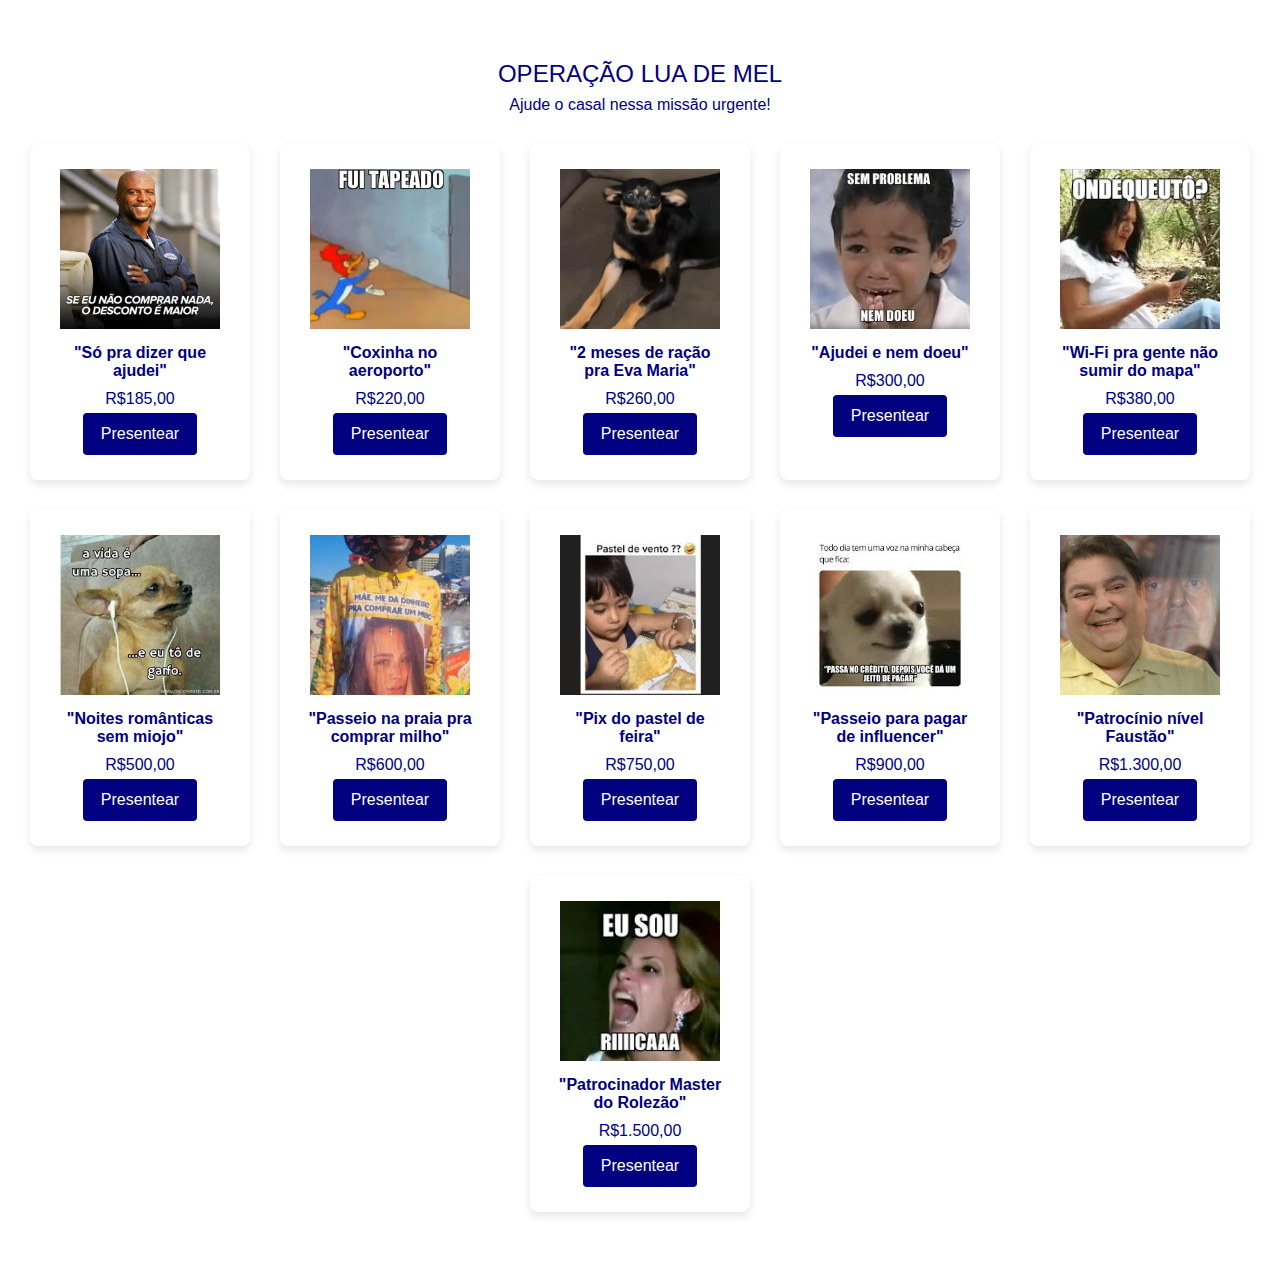
==== luademel.html @ 43dccb0b "Add files via upload" ====
<!DOCTYPE html>
<html lang="en">
<head>
    <meta charset="UTF-8">
    <meta name="viewport" content="width=device-width, initial-scale=1.0">
    <title>Lua de Mel</title>
    <link rel="stylesheet" href="styles.css">
</head>
</head>
<body>
<section id="lista-de-presentes">
  <p class="titulo-lista">OPERAÇÃO LUA DE MEL<p></p>
  <p>Ajude o casal nessa missão urgente!</p>
  <div class="presentes-container">
      <div class="presente-item">
          <img src="Imagens/Lua de Mel/Julios.png" alt="Presente 2">
          <h4>"Só pra dizer que ajudei"</h4>
          <p>R$185,00</p>
          <button onclick="window.open('https://mpago.la/1civAPy')">Presentear</button>
      </div>
      <div class="presente-item">
          <img src="Imagens/Lua de Mel/Fui tapeado.jpg" alt="Presente 2">
          <h4>"Coxinha no aeroporto"</h4>
          <p>R$220,00</p>
          <button onclick="window.open('https://mpago.la/2E6uJER')">Presentear</button>
      </div>
      <div class="presente-item">
          <img src="Imagens/Lua de Mel/Eva Maria.jpeg" alt="Presente 9">
          <h4>"2 meses de ração pra Eva Maria"</h4>
          <p>R$260,00</p>
          <button onclick="window.open('https://mpago.la/17rEC8S')">Presentear</button>
      </div>
      <div class="presente-item">
          <img src="Imagens/Lua de Mel/Nem doeu.jpg" alt="Presente 3">
          <h4>"Ajudei e nem doeu"</h4>
          <p>R$300,00</p>
          <button onclick="window.open('https://mpago.la/1iJ5tcm')">Presentear</button>
      </div>
      <div class="presente-item">
          <img src="Imagens/Lua de Mel/Onde é que eu tô.jpg" alt="Presente 4">
          <h4>"Wi-Fi pra gente não sumir do mapa"</h4>
          <p>R$380,00</p>
          <button onclick="window.open('https://mpago.la/1PqyPAh')">Presentear</button>
      </div>
      <div class="presente-item">
          <img src="Imagens/Lua de Mel/E eu to só de garfo.webp" alt="Presente 5">
          <h4>"Noites românticas sem miojo"</h4>
          <p>R$500,00</p>
          <button onclick="window.open('https://mpago.la/2EDHoVz')">Presentear</button>
      </div>
      <div class="presente-item">
          <img src="Imagens/Lua de Mel/Larissa Manoela.jpg" alt="Presente 6">
          <h4>"Passeio na praia pra comprar milho"</h4>
          <p>R$600,00</p>
          <button onclick="window.open('https://mpago.la/1a8fDy3')">Presentear</button>
      </div>
      <div class="presente-item">
          <img src="Imagens/Lua de Mel/pastel de vento.jpg" alt="Presente 7">
          <h4>"Pix do pastel de feira"</h4>
          <p>R$750,00</p>
          <button onclick="window.open('https://mpago.la/2c8Fmf2')">Presentear</button>
      </div>
      <div class="presente-item">
          <img src="Imagens/Lua de Mel/passa no crédito.jpg" alt="Presente 8">
          <h4>"Passeio para pagar de influencer"</h4>
          <p>R$900,00</p>
          <button onclick="window.open('https://mpago.la/2shgL8R')">Presentear</button>
      </div>
      <div class="presente-item">
          <img src="Imagens/Lua de Mel/faustão.jpg" alt="Presente 10">
          <h4>"Patrocínio nível Faustão"</h4>
          <p>R$1.300,00</p>
          <button onclick="window.open('https://mpago.la/17i5MA6')">Presentear</button>
      </div>
      <div class="presente-item">
          <img src="Imagens/Lua de Mel/eu sou rica.jpg" alt="Presente 11">
          <h4>"Patrocinador Master do Rolezão"</h4>
          <p>R$1.500,00</p>
          <button onclick="window.open('https://mpago.la/1jWjm1W')">Presentear</button>
      </div>
  </div>
</section>
</body>
</html>
---- styles.css ----
* {
  margin: 0;
  padding: 0;
  box-sizing: border-box;
}

@font-face {
  font-family: 'Lieselotte';
  src: url('Fontes/Lieselotte-Personal.ttf.ttf') format('truetype'),
       url('Fontes/Lieselotte-Personal.otf.otf') format('opentype');
}

@import url('https://fonts.googleapis.com/css2?family=Montserrat:wght@400;600;700&display=swap');

#preloader {
  position: fixed;
  top: 0;
  left: 0;
  width: 100%;
  height: 100%;
  background-color: #f9f9f9;
  display: flex;
  justify-content: center;
  align-items: center;
  z-index: 9999;
  opacity: 1;
  transition: opacity 0.5s ease-out;
}

#preloader .spinner {
  animation: spin 2s linear infinite;
}

#preloader img {
  max-width: 150px;
  border-radius: 50%;
}

.no-scroll {
  overflow: hidden;
  height: 100%;
}

/*ANIMAÇÃO DE ROTAÇÃO*/
@keyframes spin {
  0% {
      transform: rotate(0deg);
  }
  100% {
      transform: rotate(360deg);
  }
}

#preloader.hidden {
  opacity: 0;
  pointer-events: none;
}

body {
  font-family: 'Lieselotte';
  line-height: normal;
  margin: 0;
  padding: 0;
  background-color: #f0f0f0;
  color: #333;
  scroll-behavior: smooth;
  overflow-x: hidden;
}

body, html {
  width: 100%;
}

img {
  max-width: 100%;
  height: auto;
}

header {
  display: flex;
  justify-content: space-between;
  align-items: center;
  background-color: white;
  padding: 0 40px;
  position: fixed;
  top: 0;
  left: 0;
  width: 100%;
  z-index: 1000;
}

.logo-container {
  padding: 0;
  margin: 0;
}

.logo {
  width: 90px;
  height: 90px;
  object-fit: contain;
  padding: 0;
  margin: 0;
}

header nav ul {
  align-items: center;
  list-style: none;
  flex-shrink: 0;
  padding: 96 42;
  border-radius: 16px;
  display: flex;
  justify-content: right;
  gap: 2rem;
}

header nav ul li {
  font-family: 'Montserrat', sans-serif;
  display: flex;
  gap: 1.5rem;
  margin: 0 auto;
  text-align: center;
}

/*MENU MOBILE*/
.btn-abrir-menu {
  display: none;
  background: none;
  border: none;
  font-size: 2rem;
  cursor: pointer;
}

.nav-menu {
  display: flex;
  list-style: none;
  gap: 2rem;
}

.nav-menu li a {
  color: #000080;
  text-decoration: none;
  font-size: 16px;
  padding: 0.5rem 1rem;
  transition: all 0.3s;
}

.nav-menu li a:hover {
  background-color: #000080;
  color: white;
}

nav ul li a {
  color: #000080;
  text-decoration: none;
  font-size: 16px;
  padding: 0.5rem 1rem;
  border: 2px;
  border-radius: 8px;
  transition: all 0.3s;
  display: inline-block;
  text-align: center;
}

header nav ul li a:hover {
  color: white;
  background-color: #000080;
}

#banner {
  position: relative;
  width: 100%;
  height: 115vh;
  display: flex;
  align-items: center;
  overflow: hidden;
}

.slideshow-container {
  position: absolute;
  width: 100%;
  height: 100%;
}

.slide {
  position: absolute;
  width: 100%;
  height: 100%;
  object-fit: cover;
  opacity: 0;
  transition: opacity 1s ease-in-out;
}

.slide.active {
  opacity: 1;
}

.banner img {
  width: 100%; 
  height: 100%; 
  left: 0;
  right: 0;
  object-fit: cover; 
  position: center;
}

.overlay-banner {
  position: block;
   color: black;
 }

.banner-informacao {
  position: absolute;
  top: 50%;
  left: 50%;
  transform: translate(-50%, -50%);
  width: 100%;
  height: 550px;
  padding: 2rem;
  text-align: center;
  z-index: 55;
  transition: none !important;
  animation: none !important;
}

.banner-informacao h1 {
  color: white;
  font-size: 350px;
  margin-top: 50px;
  margin-bottom: 50px;
  font-weight: normal;
}

.banner-informacao p {
  color: white;
  font-size: 100px;
  margin-top: 50px;
  margin-bottom: 50px;
  font-weight: normal;
}

.linha-horizontal {
  border: none;
  border-top: 1px solid #000080;
  width: 100%;
  margin: 2rem 0;
}

.contagem {
  font-family: 'Montserrat', sans-serif;
  display: flex;
  flex-direction: column;
  align-items: center;
  padding: 2rem;
  background-color: white;
  text-align: center;
}

.titulo-contagem {
  font-size: 1.5rem;
  margin-bottom: 0.5rem; 
  color: #000080;
}

.linha-contagem {
  width: 30%;
  height: 3px;
  background-color: #000080;
  margin: 1rem auto;
}

.numeros {
  display: flex;
  justify-content: center;
  gap: 3rem;
  margin-top: 1rem;
}

.bloco-contagem {
  display: flex;
  flex-direction: column;
  align-items: center; 
  justify-content: center;
  padding: 1rem; 
  border: 2px solid #000080; 
  border-radius: 10px; 
  width: 115px;
  height: 100px;
  background-color: #000080;
  box-shadow: 2px 2px 10px rgba(0, 0, 0, 0.5);
}

.numero {
  font-size: 2rem;
  font-weight: 600;
  color: white;
}

.label {
  font-size: 1rem;
  margin-top: 0.5rem; 
  color: white;
  text-transform: uppercase;
  letter-spacing: 0.1rem;
  font-weight: 400; 
}

.separador {
  width: 100%;
  height: 80px;
  background: linear-gradient(to bottom, 
      rgba(255, 255, 255, 1) 0%,  /* Branco (começo da transição) */
      rgba(227, 242, 253, 1) 40%,  /* Azul mais forte no meio */
      rgba(227, 242, 253, 1) 50%,  /* Mantém azul um pouco mais */
      rgba(255, 255, 255, 1) 100% /* Branco no final para fusão */
  );
}

#sobre {
  text-align: center;
  background-color: white;
  padding: 50px 20px;
  position: relative;
}

.linha-sobre {
  position: absolute;
  left: 5%;
  bottom: 6%;
  width: 2px;
  height: 80%;
  background-color: #e5e5e5;
}

.titulo-sobre {
  font-family: 'Montserrat', sans-serif;
  font-size: 1.5rem;
  color: #000080;
  margin-bottom: 40px;
}

.historia-container {
  display: flex;
  flex-direction: column;
  align-items: center;
  gap: 40px;
}

.historia-bloco {
  display: flex;
  align-items: center;
  justify-content: space-between;
  width: 80%;
  max-width: 1000px;
  gap: 40px;
  position: relative;
}

.historia-bloco.inverso {
  display: flex;
  align-items: center;
  justify-content: space-between;
  width: 80%;
  max-width: 1000px;
  gap: 40px;
}

.imagem-historia {
  width: 50%;
  height: 250px;
  object-fit: cover;
  box-shadow: 3px 3px 10px rgba(0, 0, 0, 0.2);
}

.texto-historia {
  width: 50%;
  text-align: justify;
  font-size: 1rem;
  color: #333;
}

.texto-historia p {
  font-family: 'Montserrat', sans-serif;
  color: #000080;
  margin-bottom: 10px;
  font-weight: 400;
}

.texto-italico {
  font-family: 'Montserrat', sans-serif;
  font-weight: 400; 
  font-style: italic;
  color: #ce6a84;
}

.texto-historia h3 {
  font-size: 5.5rem;
  color: #000080;
  margin-bottom: 10px;
  font-weight: 400;
}

#cerimonia {
  font-family: 'Montserrat', sans-serif;
  text-align: center;
  height: auto;
  padding: 50px 0px;
  background-color: #f5f5f5;
}

.aviso-traje {
  background-color: #000080;
  color: white;
  padding: 20px;
  font-size: 1rem;
  text-align: center;
  width: 160%;
  height: 35vh;
}

.aviso-texto {
  font-size: 1rem;
  margin-top: 55px;
  margin-bottom: 115px;
}

.bloco-restrito {
  background-color: white;
  padding: 80px;
  margin-top: -30px;
  border-radius: 20px;
  box-shadow: 0px 4px 8px rgba(0, 0, 0, 0.2);
  display: flex;
  flex-direction: column;
  align-items: center;
  max-width: 700px;
  margin-left: auto;
  margin-right: auto;
}

.titulo-restrito {
  font-size: 1rem;
  font-weight: bold;
  color: #d8335f;
  margin-bottom: 40px;
  text-transform: uppercase;
}

.conteudo-cerimonia {
  display: flex;
  flex-direction: column;
  align-items: center; 
  max-width: 1200px; 
  margin: 0 auto; 
}

.titulo-cerimonia {
  font-size: 1.5rem; 
  margin-bottom: 3rem;
  color: #000080;
  text-align: center;
}

.bl-cr1.active .bolas-container .bola {
  padding-top: 10px;
}

.bloco-cerimonia {
  display: flex;
  flex-wrap: wrap;
  justify-content: center;
  margin-top: 180px;
  height: auto;
}

.traje-container {
  height: auto; 
  text-align: center;
  background-color: #e5e5e5;
  padding: 30px;
  border-radius: 10px;
  box-shadow: 0 4px 8px rgba(0, 0, 0, 0.1);
}

.traje-titulo {
  font-size: 1.5rem;
  color: #000080;
  margin-bottom: 10px;
}

.traje-descricao {
  font-size: 1rem;
  color: #000080;
  margin-top: 80px;
  margin-bottom: 20px;
  text-align: center;
}


.traje-bloco {
  background-color: white;
  padding: 80px;
  border-radius: 8px;
  box-shadow: 0 2px 6px rgba(0, 0, 0, 0.1);
  margin-bottom: 20px;
}

.bl-cr1 {
  flex: 0 0 auto;
  width: 300px;
  max-width: 350px;
  background-color: white;
  box-shadow: 0px 4px 8px rgba(0, 0, 0, 0.1);
  text-align: center;
  padding: 20px;
  transform: scale(0.85);
  transition: transform 0.5s ease-in-out, opacity 0.5s ease-in-out;
  opacity: 0.6;
}

.imagem-slide {
  width: 100%;
  height: 300px;
  object-fit: cover;
  border-top-left-radius: 12px;
  border-top-right-radius: 12px;
}

.bl-cr1.active {
  transform: scale(1.1); 
  opacity: 1;
}

.titulo-paleta {
  font-size: 1.2rem;
  margin-bottom: 10px;
  color: #000080;
}

.bolas-container {
  display: flex;
  justify-content: center;
  gap: 10px;
}

.bola {
  width: 40px;
  height: 40px;
  border-radius: 50%;
  border: 2px solid #ddd;
  margin-bottom: 12px;
}

.descricao-paleta {
  font-size: 0.9rem;
  color: #555;
}

.traje-bloco h4 {
  font-size: 1.2rem;
  color: #000080;
  margin-bottom: 5px;
}

.traje-bloco ul {
  list-style: none;
  padding: 0;
}

.traje-bloco li {
  font-size: 1rem;
  color: #555;
  margin-bottom: 5px;
}

.traje-dica {
  font-style: italic;
  font-size: 0.9rem;
  color: #777;
}

.slider-container {
  display: flex;
  align-items: center;
  justify-content: center;
  position: relative;
  width: 100%;
  max-width: 1200px;
  margin: auto;
  overflow: hidden;
}


.paletas-container {
  display: flex;
  gap: 20px;
  justify-content: center;
  transition: transform 0.5s ease-in-out;
}

.prev-btn, .next-btn {
  position: absolute;
  top: 50%;
  transform: translateY(-50%);
  background-color: rgba(0, 0, 0, 0.5);
  color: white;
  border: none;
  padding: 10px 15px;
  cursor: pointer;
  font-size: 24px;
  border-radius: 50%;
  z-index: 10;
  transition: 0.3s;
}

.prev-btn:hover, .next-btn:hover {
  background-color: rgba(0, 0, 0, 0.8);
}

.prev-btn { left: 10px; }
.next-btn { right: 10px; }

#lista-de-presentes {
  text-align: center;
  background-color: white;
  padding: 60px 20px;
  color: #000080;
  box-shadow: 2px 2px 10px rgba(0, 0, 0, 0.1);
}

#lista-de-presentes p {
  font-family: 'Montserrat', sans-serif; 
}

#lista-de-presentes h1 {
  font-size: 1.5rem;
  font-weight: 400;
  margin-bottom: 30px;
  max-width: 600px;
  margin-left: auto;
  margin-right: auto;
  line-height: 1.5; 
}

.titulo-lista {
  font-family: 'Montserrat', sans-serif;
  font-size: 1.5rem; 
  margin-bottom: 0.5rem; 
  color: #000080; 
}

.presentes-container {
  display: flex;
  justify-content: center; 
  flex-wrap: wrap; 
  gap: 30px; 
  margin-top: 30px; 
}

.presente-item {
  background-color: #ffffff;
  border-radius: 8px;
  box-shadow: 0 4px 8px rgba(0, 0, 0, 0.1);
  padding: 25px;
  text-align: center;
  width: 100%;
  max-width: 220px;
}

.presente-item img {
  width: 160px; /* Fixed width */
  height: 160px; /* Fixed height */
  object-fit: cover; /* Maintain aspect ratio */
}


.presente-item h3, .presente-item h4 {
  font-family: 'Montserrat', sans-serif;
  text-align: center; /* Center the text */
  margin: 10px 0; /* Consistent margin */
}


.presente-item p {
  text-align: center; /* Center the description text */
  margin: 5px 0; /* Consistent margin */
}


.presente-item button {
  background-color: #000080;
  color: #ffffff;
  padding: 12px 18px;
  border: none;
  border-radius: 4px;
  cursor: pointer;
  transition: background-color 0.3s;
  font-size: 1rem;
}

.presente-item button:hover {
  background-color: blue;
}

#recepcao {
  font-family: 'Montserrat', sans-serif;
  background: linear-grMontserratadient(to bottom, #ffffff, #f5faff, #e0ebf7, #f5faff, white);
  padding: 50px 20px;
  text-align: center;
}

.titulo-recepcao1{
font-size: 1.5rem;
margin-bottom: 3rem;
color: #000080;
text-align: center;
}

.recepcao-container {
  max-width: 1200px; 
  margin: 0 auto;
}

.recepcao-header {
  display: flex;
  align-items: center;
  justify-content: center;
  gap: 0px;
  margin-bottom: 50px;
}

.imagem-recepcao {
  width: 50%;
  height: auto;
  border-radius: 10px;
  object-fit: cover;
}

.detalhes-recepcao {
  background-color: rgba(255, 255, 255, 0.9);
  padding: 30px;
  text-align: center; 
  width: 40%;
  box-shadow: 0px 4px 8px rgba(0, 0, 0, 0.1);
}

.titulo-recepcao {
  font-size: 1.8rem;
  color: #000080;
  font-weight: bold;
  margin-bottom: 10px;
}

.endereco-recepcao {
  font-size: 1.2rem;
  color: #333;
  line-height: 1.5;
  margin-bottom: 10px;
}

.icone-localizacao i {
  width: 30px;
  height: 30px;
  color: black;
}

.linha-tempo {
  display: flex;
  flex-direction: column;
  align-items: center;
  position: relative;
  gap: 100px; 
}

.linha-tempo::before {
  content: "";
  position: absolute;
  width: 3px;
  height: 100%; 
  background-color: #000080;
  left: 50%;
  transform: translateX(-50%);
}

.evento {
  display: flex;
  align-items: center;
  justify-content: center;
  width: 100%;
  max-width: 1000px;
  position: relative;
}

.evento:nth-child(odd) .horario {
  order: -1;

}

.evento:nth-child(odd) .descricao {
  order: 1;
  text-align: right;
}

.evento:nth-child(even) .descricao {
  text-align: left;
}

.horario {
  width: 10%;
  text-align: center;
}

.descricao {
  font-size: 1.6rem;
  color: #000080;
  width: 50%;
  text-align: center;
}

.icone-evento {
  width: 3%;
  position: absolute; left: 50%; transform: translateX(-50%)
}

#rsvp {
  font-family: 'Montserrat', sans-serif;
  max-width: 700px;
  margin: 50px auto;
  padding: 20px;
  background: #fff;
  border-radius: 12px;
  box-shadow: 0 4px 10px rgba(0, 0, 0, 0.1);
  text-align: center;
  font-family: "Arial", sans-serif;
}

#rsvp p {
  font-size: 0.9rem;
  text-align: left;
  margin: 10px;
}

#rsvp h2 {
  color: #000080;
  font-size: 24px;
  margin-bottom: 15px;
  font-weight: normal;
}

#rsvp-form {
  display: flex;
  flex-direction: column;
  gap: 12px;
  color: #000080;
}

#rsvp-form label {
  font-size: 14px;
  font-weight: bold;
  text-align: left;
  color: #000080;
}

#rsvp-form input,
#rsvp-form select,
#rsvp-form textarea {
  width: 100%;
  padding: 10px;
  font-size: 16px;
  border: 1px solid #ddd;
  border-radius: 8px;
  background: #f9f9f9;
  transition: all 0.3s ease-in-out;
}

#rsvp-form input:focus,
#rsvp-form select:focus,
#rsvp-form textarea:focus {
  border-color: #000080;
  outline: none;
  background: #fff;
}

#rsvp-form button {
  background: #000080;
  color: #fff;
  font-size: 16px;
  font-weight: bold;
  padding: 12px;
  border: none;
  border-radius: 8px;
  cursor: pointer;
  transition: background 0.3s ease-in-out;
}

#rsvp-form button:hover {
  background: blue;
}

#mensagem {
  margin-top: 15px;
  font-size: 14px;
  color: #28a745;
  font-weight: bold;
}

footer {
  background-color: white;
  color: #000080;
  text-align: center;
  padding: 1rem 0;
  margin-top: 2rem;
}

@media (min-width: 1201px) {
  .menu-mobile {
    display: none;
  }
}

@media screen and (max-width: 1200px) {
  /* CABEÇALHO*/
  body, html {
    overflow-x: hidden;
    width: 100%;
  }

  header{
    top: -0.1%;
    height: 13%;
  }

  .menu-mobile {
    display: fixed;
    background-color: white;
    height: 100vh;
    position: fixed;
    top: 0;
    right: 0;
    z-index: 99999;
    width: 0%;
    overflow: hidden;
    transition: .5s;
  }

  .menu-mobile.abrir-menu {
    width: 70%;

  }

  .menu-mobile.abrir-menu ~ .overlay-menu {
    display: block;
  }

  .menu-mobile .btn-fechar {
    padding: 20px 8%;
  }

  .menu-mobile .btn-fechar i {
    color: #000080;
    font-size: 30px;
  }

  .btn-abrir-menu {
    display: block;
    color: #000080;
  }
  
  .menu-mobile nav ul {
    flex-direction: column;
    text-align: right;
  }
  
  .menu-mobile nav ul li a{
    font-size: 20px; 
    display: block;
  }
  
  .nav-menu{
    display:none;
  }

  .overlay-menu {
    background-color: rgba(0, 0, 0, 0.507);
    width: 100%;
    height: 100%;
    position: fixed;
    top: 0;
    left: 0;
    z-index: 88888;
    display: none;
  }
   #banner {
    height: 100vh;
  }

  .banner-informacao {
    justify-content: center;
    text-align: center;
    top: 75%;
  }

  .banner-informacao h1 {
    font-size: 5.8rem;
    color: white;
  }
  
  .banner-informacao p {
    font-size: 3.8rem;
    color: white;
  }

  /*CONTADOR*/
  .bloco-contagem {
    width: 70px;
    height: 70px;
    margin-bottom: 0px;
    margin: 0 -15px;
  }
  .label {
    font-size: 0.48rem;
  }

  /*SOBRE*/

  .linha-sobre{
    display: none;
  }
  .historia-container {
    width: 100%;
  }

  .historia-bloco {
    width: 100%;
    flex-direction: column;
    text-align: center;
  }

  .historia-bloco.inverso {
    width: 100%;
    flex-direction:column-reverse;
  }

  .imagem-historia, .texto-historia {
    width: 100%;
  }

  .texto-historia {
    margin-top: -30px;
  }

  .texto-historia h3 {
    font-size: 4rem;
    text-align: center;
  }

  /*CERIMÔNIA*/ 
  .aviso-traje {
     width: 100%;
     margin-bottom: -60px;
  }

  .aviso-texto {
    margin-top: 10px;
    text-align: center;
}

  .bloco-restrito {
    margin-top: -100px;
    padding: 20px;
  }
  .prev-btn { left: 420px; }
  .next-btn { right: 420px; }
  /*RECEPÇÃO*/
  .recepcao-header {
    display: flex;
    flex-direction: column;
    align-items: center;
    text-align: center;
}

.imagem-recepcao {
    width: 100%;
    order: -1;
}

.detalhes-recepcao {
    margin-top: 20px;
    width: 100%;
}
.detalhes-recepcao p {
  font-size: 1rem;
}

.linha-tempo {
  display: flex;
  flex-direction: column;
  align-items: center;
  position: relative;
  gap: 100px; 
}

.horario {
  width: 40%;
  text-align: center;
  padding: 0 0 0 20px;
}

.descricao {
  font-size: 1rem;
  color: #000080;
  width: 100%;
  text-align: center;
}

.icone-evento {
  width: 6%;
  position: absolute; left: 50%; transform: translateX(-50%)
}

}
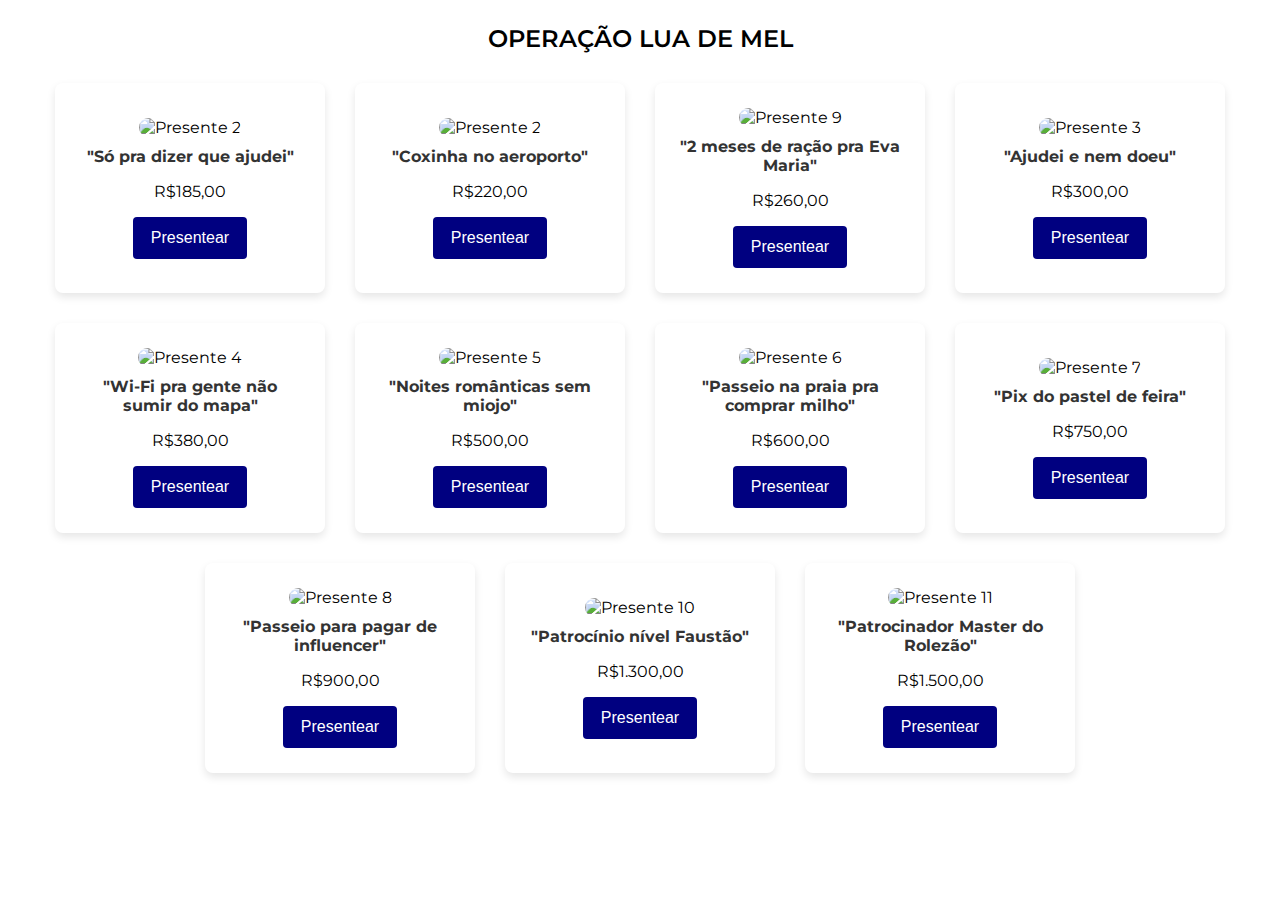
==== commit c9ecdf58: "Add files via upload" ====
--- a/luademel.html
+++ b/luademel.html
@@ -4,76 +4,129 @@
     <meta charset="UTF-8">
     <meta name="viewport" content="width=device-width, initial-scale=1.0">
     <title>Lua de Mel</title>
-    <link rel="stylesheet" href="styles.css">
-</head>
+    <style>
+        @import url('https://fonts.googleapis.com/css2?family=Montserrat:wght@400;500;600&display=swap');
+        
+        .presentes-container {
+            display: flex;
+            justify-content: center; 
+            flex-wrap: wrap; 
+            gap: 30px; 
+            margin-top: 30px; 
+        }
+        .presente-item {
+            font-family: 'Montserrat', sans-serif;
+            background-color: #ffffff;
+            border-radius: 8px;
+            box-shadow: 0 4px 8px rgba(0, 0, 0, 0.1);
+            padding: 25px;
+            text-align: center;
+            align-items: center;
+            align-content: center;
+            width: 100%;
+            max-width: 220px;
+        }
+
+        .presente-item img {
+            width: 160px;
+            height: 160px;
+            object-fit: cover;
+            border-radius: 10px;
+        }
+        .presente-item h3, .presente-item h4 {
+            font-family: 'Montserrat', sans-serif;
+            text-align: center;
+            margin: 10px 0;
+            color: #333;
+        }
+        .presente-item button {
+            background-color: #000080;
+            color: #ffffff;
+            padding: 12px 18px;
+            border: none;
+            border-radius: 4px;
+            cursor: pointer;
+            transition: background-color 0.3s;
+            font-size: 1rem;
+        }
+        .presente-item button:hover {
+            background-color: #0000a0;
+        }
+        .titulo-lista {
+            font-family: 'Montserrat', sans-serif;
+            text-align: center;
+            font-size: 1.5rem;
+            font-weight: 600;
+            margin-bottom: 10px;
+        }
+    </style>
 </head>
 <body>
 <section id="lista-de-presentes">
   <p class="titulo-lista">OPERAÇÃO LUA DE MEL<p></p>
-  <p>Ajude o casal nessa missão urgente!</p>
   <div class="presentes-container">
       <div class="presente-item">
-          <img src="Imagens/Lua de Mel/Julios.png" alt="Presente 2">
+          <img src="Imagens/Lista de Presente/Julios.png" alt="Presente 2">
           <h4>"Só pra dizer que ajudei"</h4>
           <p>R$185,00</p>
           <button onclick="window.open('https://mpago.la/1civAPy')">Presentear</button>
       </div>
       <div class="presente-item">
-          <img src="Imagens/Lua de Mel/Fui tapeado.jpg" alt="Presente 2">
+          <img src="Imagens/Lista de Presente/Fui tapeado.jpg" alt="Presente 2">
           <h4>"Coxinha no aeroporto"</h4>
           <p>R$220,00</p>
           <button onclick="window.open('https://mpago.la/2E6uJER')">Presentear</button>
       </div>
       <div class="presente-item">
-          <img src="Imagens/Lua de Mel/Eva Maria.jpeg" alt="Presente 9">
+          <img src="Imagens/Lista de Presente/Eva Maria.jpeg" alt="Presente 9">
           <h4>"2 meses de ração pra Eva Maria"</h4>
           <p>R$260,00</p>
           <button onclick="window.open('https://mpago.la/17rEC8S')">Presentear</button>
       </div>
       <div class="presente-item">
-          <img src="Imagens/Lua de Mel/Nem doeu.jpg" alt="Presente 3">
+          <img src="Imagens/Lista de Presente/Nem doeu.jpg" alt="Presente 3">
           <h4>"Ajudei e nem doeu"</h4>
           <p>R$300,00</p>
           <button onclick="window.open('https://mpago.la/1iJ5tcm')">Presentear</button>
       </div>
       <div class="presente-item">
-          <img src="Imagens/Lua de Mel/Onde é que eu tô.jpg" alt="Presente 4">
+          <img src="Imagens/Lista de Presente/Onde é que eu tô.jpg" alt="Presente 4">
           <h4>"Wi-Fi pra gente não sumir do mapa"</h4>
           <p>R$380,00</p>
           <button onclick="window.open('https://mpago.la/1PqyPAh')">Presentear</button>
       </div>
       <div class="presente-item">
-          <img src="Imagens/Lua de Mel/E eu to só de garfo.webp" alt="Presente 5">
+          <img src="Imagens/Lista de Presente/E eu to só de garfo.webp" alt="Presente 5">
           <h4>"Noites românticas sem miojo"</h4>
           <p>R$500,00</p>
           <button onclick="window.open('https://mpago.la/2EDHoVz')">Presentear</button>
       </div>
       <div class="presente-item">
-          <img src="Imagens/Lua de Mel/Larissa Manoela.jpg" alt="Presente 6">
+          <img src="Imagens/Lista de Presente/Larissa Manoela.jpg" alt="Presente 6">
           <h4>"Passeio na praia pra comprar milho"</h4>
           <p>R$600,00</p>
           <button onclick="window.open('https://mpago.la/1a8fDy3')">Presentear</button>
       </div>
       <div class="presente-item">
-          <img src="Imagens/Lua de Mel/pastel de vento.jpg" alt="Presente 7">
+          <img src="Imagens/Lista de Presente/pastel de vento.jpg" alt="Presente 7">
           <h4>"Pix do pastel de feira"</h4>
           <p>R$750,00</p>
           <button onclick="window.open('https://mpago.la/2c8Fmf2')">Presentear</button>
       </div>
       <div class="presente-item">
-          <img src="Imagens/Lua de Mel/passa no crédito.jpg" alt="Presente 8">
+          <img src="Imagens/Lista de Presente/passa no crédito.jpg" alt="Presente 8">
           <h4>"Passeio para pagar de influencer"</h4>
           <p>R$900,00</p>
           <button onclick="window.open('https://mpago.la/2shgL8R')">Presentear</button>
       </div>
       <div class="presente-item">
-          <img src="Imagens/Lua de Mel/faustão.jpg" alt="Presente 10">
+          <img src="Imagens/Lista de Presente/faustão.jpg" alt="Presente 10">
           <h4>"Patrocínio nível Faustão"</h4>
           <p>R$1.300,00</p>
           <button onclick="window.open('https://mpago.la/17i5MA6')">Presentear</button>
       </div>
       <div class="presente-item">
-          <img src="Imagens/Lua de Mel/eu sou rica.jpg" alt="Presente 11">
+          <img src="Imagens/Lista de Presente/eu sou rica.jpg" alt="Presente 11">
           <h4>"Patrocinador Master do Rolezão"</h4>
           <p>R$1.500,00</p>
           <button onclick="window.open('https://mpago.la/1jWjm1W')">Presentear</button>
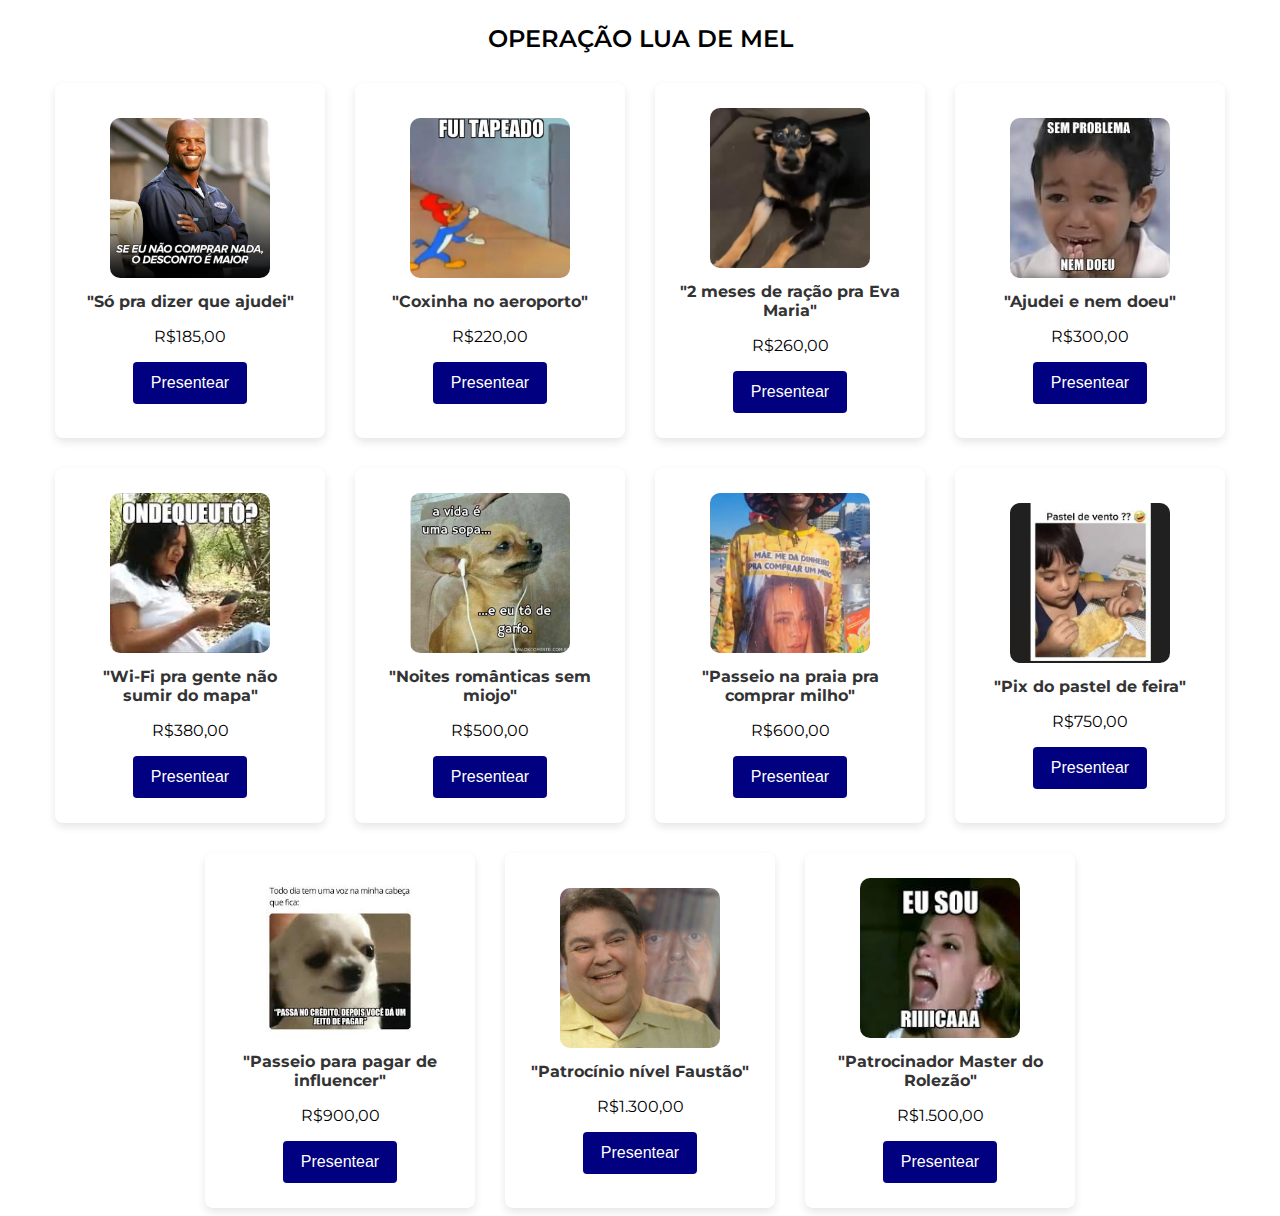
==== commit 2a86cb64: "Primeiro commit" ====
--- a/luademel.html
+++ b/luademel.html
@@ -1,137 +1,137 @@
-<!DOCTYPE html>
-<html lang="en">
-<head>
-    <meta charset="UTF-8">
-    <meta name="viewport" content="width=device-width, initial-scale=1.0">
-    <title>Lua de Mel</title>
-    <style>
-        @import url('https://fonts.googleapis.com/css2?family=Montserrat:wght@400;500;600&display=swap');
-        
-        .presentes-container {
-            display: flex;
-            justify-content: center; 
-            flex-wrap: wrap; 
-            gap: 30px; 
-            margin-top: 30px; 
-        }
-        .presente-item {
-            font-family: 'Montserrat', sans-serif;
-            background-color: #ffffff;
-            border-radius: 8px;
-            box-shadow: 0 4px 8px rgba(0, 0, 0, 0.1);
-            padding: 25px;
-            text-align: center;
-            align-items: center;
-            align-content: center;
-            width: 100%;
-            max-width: 220px;
-        }
-
-        .presente-item img {
-            width: 160px;
-            height: 160px;
-            object-fit: cover;
-            border-radius: 10px;
-        }
-        .presente-item h3, .presente-item h4 {
-            font-family: 'Montserrat', sans-serif;
-            text-align: center;
-            margin: 10px 0;
-            color: #333;
-        }
-        .presente-item button {
-            background-color: #000080;
-            color: #ffffff;
-            padding: 12px 18px;
-            border: none;
-            border-radius: 4px;
-            cursor: pointer;
-            transition: background-color 0.3s;
-            font-size: 1rem;
-        }
-        .presente-item button:hover {
-            background-color: #0000a0;
-        }
-        .titulo-lista {
-            font-family: 'Montserrat', sans-serif;
-            text-align: center;
-            font-size: 1.5rem;
-            font-weight: 600;
-            margin-bottom: 10px;
-        }
-    </style>
-</head>
-<body>
-<section id="lista-de-presentes">
-  <p class="titulo-lista">OPERAÇÃO LUA DE MEL<p></p>
-  <div class="presentes-container">
-      <div class="presente-item">
-          <img src="Imagens/Lista de Presente/Julios.png" alt="Presente 2">
-          <h4>"Só pra dizer que ajudei"</h4>
-          <p>R$185,00</p>
-          <button onclick="window.open('https://mpago.la/1civAPy')">Presentear</button>
-      </div>
-      <div class="presente-item">
-          <img src="Imagens/Lista de Presente/Fui tapeado.jpg" alt="Presente 2">
-          <h4>"Coxinha no aeroporto"</h4>
-          <p>R$220,00</p>
-          <button onclick="window.open('https://mpago.la/2E6uJER')">Presentear</button>
-      </div>
-      <div class="presente-item">
-          <img src="Imagens/Lista de Presente/Eva Maria.jpeg" alt="Presente 9">
-          <h4>"2 meses de ração pra Eva Maria"</h4>
-          <p>R$260,00</p>
-          <button onclick="window.open('https://mpago.la/17rEC8S')">Presentear</button>
-      </div>
-      <div class="presente-item">
-          <img src="Imagens/Lista de Presente/Nem doeu.jpg" alt="Presente 3">
-          <h4>"Ajudei e nem doeu"</h4>
-          <p>R$300,00</p>
-          <button onclick="window.open('https://mpago.la/1iJ5tcm')">Presentear</button>
-      </div>
-      <div class="presente-item">
-          <img src="Imagens/Lista de Presente/Onde é que eu tô.jpg" alt="Presente 4">
-          <h4>"Wi-Fi pra gente não sumir do mapa"</h4>
-          <p>R$380,00</p>
-          <button onclick="window.open('https://mpago.la/1PqyPAh')">Presentear</button>
-      </div>
-      <div class="presente-item">
-          <img src="Imagens/Lista de Presente/E eu to só de garfo.webp" alt="Presente 5">
-          <h4>"Noites românticas sem miojo"</h4>
-          <p>R$500,00</p>
-          <button onclick="window.open('https://mpago.la/2EDHoVz')">Presentear</button>
-      </div>
-      <div class="presente-item">
-          <img src="Imagens/Lista de Presente/Larissa Manoela.jpg" alt="Presente 6">
-          <h4>"Passeio na praia pra comprar milho"</h4>
-          <p>R$600,00</p>
-          <button onclick="window.open('https://mpago.la/1a8fDy3')">Presentear</button>
-      </div>
-      <div class="presente-item">
-          <img src="Imagens/Lista de Presente/pastel de vento.jpg" alt="Presente 7">
-          <h4>"Pix do pastel de feira"</h4>
-          <p>R$750,00</p>
-          <button onclick="window.open('https://mpago.la/2c8Fmf2')">Presentear</button>
-      </div>
-      <div class="presente-item">
-          <img src="Imagens/Lista de Presente/passa no crédito.jpg" alt="Presente 8">
-          <h4>"Passeio para pagar de influencer"</h4>
-          <p>R$900,00</p>
-          <button onclick="window.open('https://mpago.la/2shgL8R')">Presentear</button>
-      </div>
-      <div class="presente-item">
-          <img src="Imagens/Lista de Presente/faustão.jpg" alt="Presente 10">
-          <h4>"Patrocínio nível Faustão"</h4>
-          <p>R$1.300,00</p>
-          <button onclick="window.open('https://mpago.la/17i5MA6')">Presentear</button>
-      </div>
-      <div class="presente-item">
-          <img src="Imagens/Lista de Presente/eu sou rica.jpg" alt="Presente 11">
-          <h4>"Patrocinador Master do Rolezão"</h4>
-          <p>R$1.500,00</p>
-          <button onclick="window.open('https://mpago.la/1jWjm1W')">Presentear</button>
-      </div>
-  </div>
-</section>
-</body>
-</html>
+<!DOCTYPE html>
+<html lang="en">
+<head>
+    <meta charset="UTF-8">
+    <meta name="viewport" content="width=device-width, initial-scale=1.0">
+    <title>Lua de Mel</title>
+    <style>
+        @import url('https://fonts.googleapis.com/css2?family=Montserrat:wght@400;500;600&display=swap');
+        
+        .presentes-container {
+            display: flex;
+            justify-content: center; 
+            flex-wrap: wrap; 
+            gap: 30px; 
+            margin-top: 30px; 
+        }
+        .presente-item {
+            font-family: 'Montserrat', sans-serif;
+            background-color: #ffffff;
+            border-radius: 8px;
+            box-shadow: 0 4px 8px rgba(0, 0, 0, 0.1);
+            padding: 25px;
+            text-align: center;
+            align-items: center;
+            align-content: center;
+            width: 100%;
+            max-width: 220px;
+        }
+
+        .presente-item img {
+            width: 160px;
+            height: 160px;
+            object-fit: cover;
+            border-radius: 10px;
+        }
+        .presente-item h3, .presente-item h4 {
+            font-family: 'Montserrat', sans-serif;
+            text-align: center;
+            margin: 10px 0;
+            color: #333;
+        }
+        .presente-item button {
+            background-color: #000080;
+            color: #ffffff;
+            padding: 12px 18px;
+            border: none;
+            border-radius: 4px;
+            cursor: pointer;
+            transition: background-color 0.3s;
+            font-size: 1rem;
+        }
+        .presente-item button:hover {
+            background-color: #0000a0;
+        }
+        .titulo-lista {
+            font-family: 'Montserrat', sans-serif;
+            text-align: center;
+            font-size: 1.5rem;
+            font-weight: 600;
+            margin-bottom: 10px;
+        }
+    </style>
+</head>
+<body>
+<section id="lista-de-presentes">
+  <p class="titulo-lista">OPERAÇÃO LUA DE MEL<p></p>
+  <div class="presentes-container">
+      <div class="presente-item">
+          <img src="Imagens/Lista de Presente/Julios.png" alt="Presente 2">
+          <h4>"Só pra dizer que ajudei"</h4>
+          <p>R$185,00</p>
+          <button onclick="window.open('https://mpago.la/1civAPy')">Presentear</button>
+      </div>
+      <div class="presente-item">
+          <img src="Imagens/Lista de Presente/Fui tapeado.jpg" alt="Presente 2">
+          <h4>"Coxinha no aeroporto"</h4>
+          <p>R$220,00</p>
+          <button onclick="window.open('https://mpago.la/2E6uJER')">Presentear</button>
+      </div>
+      <div class="presente-item">
+          <img src="Imagens/Lista de Presente/Eva Maria.jpeg" alt="Presente 9">
+          <h4>"2 meses de ração pra Eva Maria"</h4>
+          <p>R$260,00</p>
+          <button onclick="window.open('https://mpago.la/17rEC8S')">Presentear</button>
+      </div>
+      <div class="presente-item">
+          <img src="Imagens/Lista de Presente/Nem doeu.jpg" alt="Presente 3">
+          <h4>"Ajudei e nem doeu"</h4>
+          <p>R$300,00</p>
+          <button onclick="window.open('https://mpago.la/1iJ5tcm')">Presentear</button>
+      </div>
+      <div class="presente-item">
+          <img src="Imagens/Lista de Presente/Onde é que eu tô.jpg" alt="Presente 4">
+          <h4>"Wi-Fi pra gente não sumir do mapa"</h4>
+          <p>R$380,00</p>
+          <button onclick="window.open('https://mpago.la/1PqyPAh')">Presentear</button>
+      </div>
+      <div class="presente-item">
+          <img src="Imagens/Lista de Presente/E eu to só de garfo.webp" alt="Presente 5">
+          <h4>"Noites românticas sem miojo"</h4>
+          <p>R$500,00</p>
+          <button onclick="window.open('https://mpago.la/2EDHoVz')">Presentear</button>
+      </div>
+      <div class="presente-item">
+          <img src="Imagens/Lista de Presente/Larissa Manoela.jpg" alt="Presente 6">
+          <h4>"Passeio na praia pra comprar milho"</h4>
+          <p>R$600,00</p>
+          <button onclick="window.open('https://mpago.la/1a8fDy3')">Presentear</button>
+      </div>
+      <div class="presente-item">
+          <img src="Imagens/Lista de Presente/pastel de vento.jpg" alt="Presente 7">
+          <h4>"Pix do pastel de feira"</h4>
+          <p>R$750,00</p>
+          <button onclick="window.open('https://mpago.la/2c8Fmf2')">Presentear</button>
+      </div>
+      <div class="presente-item">
+          <img src="Imagens/Lista de Presente/passa no crédito.jpg" alt="Presente 8">
+          <h4>"Passeio para pagar de influencer"</h4>
+          <p>R$900,00</p>
+          <button onclick="window.open('https://mpago.la/2shgL8R')">Presentear</button>
+      </div>
+      <div class="presente-item">
+          <img src="Imagens/Lista de Presente/faustão.jpg" alt="Presente 10">
+          <h4>"Patrocínio nível Faustão"</h4>
+          <p>R$1.300,00</p>
+          <button onclick="window.open('https://mpago.la/17i5MA6')">Presentear</button>
+      </div>
+      <div class="presente-item">
+          <img src="Imagens/Lista de Presente/eu sou rica.jpg" alt="Presente 11">
+          <h4>"Patrocinador Master do Rolezão"</h4>
+          <p>R$1.500,00</p>
+          <button onclick="window.open('https://mpago.la/1jWjm1W')">Presentear</button>
+      </div>
+  </div>
+</section>
+</body>
+</html>
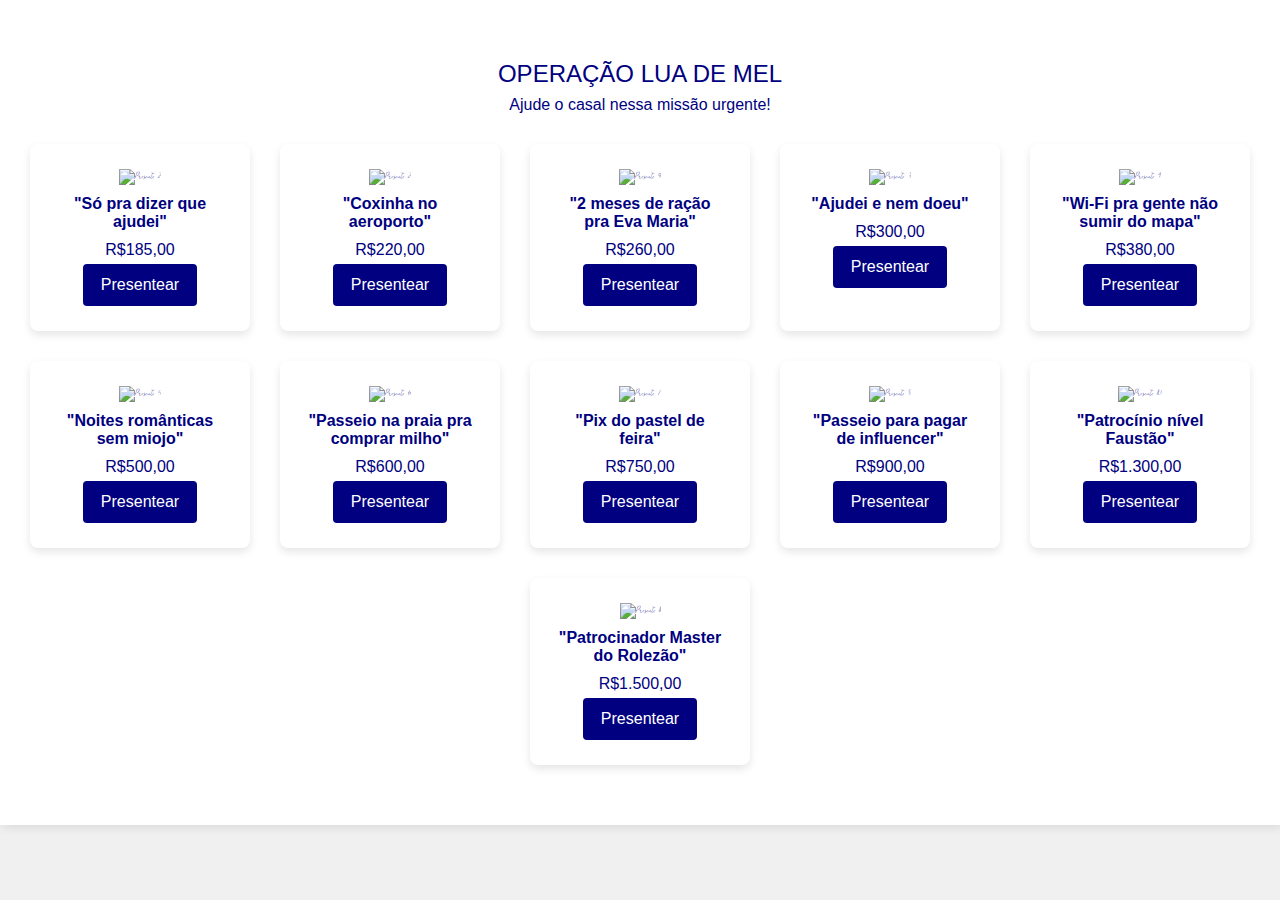
==== commit aeaaf6b5: "TOP" ====
--- a/luademel.html
+++ b/luademel.html
@@ -4,129 +4,76 @@
     <meta charset="UTF-8">
     <meta name="viewport" content="width=device-width, initial-scale=1.0">
     <title>Lua de Mel</title>
-    <style>
-        @import url('https://fonts.googleapis.com/css2?family=Montserrat:wght@400;500;600&display=swap');
-        
-        .presentes-container {
-            display: flex;
-            justify-content: center; 
-            flex-wrap: wrap; 
-            gap: 30px; 
-            margin-top: 30px; 
-        }
-        .presente-item {
-            font-family: 'Montserrat', sans-serif;
-            background-color: #ffffff;
-            border-radius: 8px;
-            box-shadow: 0 4px 8px rgba(0, 0, 0, 0.1);
-            padding: 25px;
-            text-align: center;
-            align-items: center;
-            align-content: center;
-            width: 100%;
-            max-width: 220px;
-        }
-
-        .presente-item img {
-            width: 160px;
-            height: 160px;
-            object-fit: cover;
-            border-radius: 10px;
-        }
-        .presente-item h3, .presente-item h4 {
-            font-family: 'Montserrat', sans-serif;
-            text-align: center;
-            margin: 10px 0;
-            color: #333;
-        }
-        .presente-item button {
-            background-color: #000080;
-            color: #ffffff;
-            padding: 12px 18px;
-            border: none;
-            border-radius: 4px;
-            cursor: pointer;
-            transition: background-color 0.3s;
-            font-size: 1rem;
-        }
-        .presente-item button:hover {
-            background-color: #0000a0;
-        }
-        .titulo-lista {
-            font-family: 'Montserrat', sans-serif;
-            text-align: center;
-            font-size: 1.5rem;
-            font-weight: 600;
-            margin-bottom: 10px;
-        }
-    </style>
+    <link rel="stylesheet" href="styles.css">
+</head>
 </head>
 <body>
 <section id="lista-de-presentes">
   <p class="titulo-lista">OPERAÇÃO LUA DE MEL<p></p>
+  <p>Ajude o casal nessa missão urgente!</p>
   <div class="presentes-container">
       <div class="presente-item">
-          <img src="Imagens/Lista de Presente/Julios.png" alt="Presente 2">
+          <img src="Imagens/Lua de Mel/Julios.png" alt="Presente 2">
           <h4>"Só pra dizer que ajudei"</h4>
           <p>R$185,00</p>
           <button onclick="window.open('https://mpago.la/1civAPy')">Presentear</button>
       </div>
       <div class="presente-item">
-          <img src="Imagens/Lista de Presente/Fui tapeado.jpg" alt="Presente 2">
+          <img src="Imagens/Lua de Mel/Fui tapeado.jpg" alt="Presente 2">
           <h4>"Coxinha no aeroporto"</h4>
           <p>R$220,00</p>
           <button onclick="window.open('https://mpago.la/2E6uJER')">Presentear</button>
       </div>
       <div class="presente-item">
-          <img src="Imagens/Lista de Presente/Eva Maria.jpeg" alt="Presente 9">
+          <img src="Imagens/Lua de Mel/Eva Maria.jpeg" alt="Presente 9">
           <h4>"2 meses de ração pra Eva Maria"</h4>
           <p>R$260,00</p>
           <button onclick="window.open('https://mpago.la/17rEC8S')">Presentear</button>
       </div>
       <div class="presente-item">
-          <img src="Imagens/Lista de Presente/Nem doeu.jpg" alt="Presente 3">
+          <img src="Imagens/Lua de Mel/Nem doeu.jpg" alt="Presente 3">
           <h4>"Ajudei e nem doeu"</h4>
           <p>R$300,00</p>
           <button onclick="window.open('https://mpago.la/1iJ5tcm')">Presentear</button>
       </div>
       <div class="presente-item">
-          <img src="Imagens/Lista de Presente/Onde é que eu tô.jpg" alt="Presente 4">
+          <img src="Imagens/Lua de Mel/Onde é que eu tô.jpg" alt="Presente 4">
           <h4>"Wi-Fi pra gente não sumir do mapa"</h4>
           <p>R$380,00</p>
           <button onclick="window.open('https://mpago.la/1PqyPAh')">Presentear</button>
       </div>
       <div class="presente-item">
-          <img src="Imagens/Lista de Presente/E eu to só de garfo.webp" alt="Presente 5">
+          <img src="Imagens/Lua de Mel/E eu to só de garfo.webp" alt="Presente 5">
           <h4>"Noites românticas sem miojo"</h4>
           <p>R$500,00</p>
           <button onclick="window.open('https://mpago.la/2EDHoVz')">Presentear</button>
       </div>
       <div class="presente-item">
-          <img src="Imagens/Lista de Presente/Larissa Manoela.jpg" alt="Presente 6">
+          <img src="Imagens/Lua de Mel/Larissa Manoela.jpg" alt="Presente 6">
           <h4>"Passeio na praia pra comprar milho"</h4>
           <p>R$600,00</p>
           <button onclick="window.open('https://mpago.la/1a8fDy3')">Presentear</button>
       </div>
       <div class="presente-item">
-          <img src="Imagens/Lista de Presente/pastel de vento.jpg" alt="Presente 7">
+          <img src="Imagens/Lua de Mel/pastel de vento.jpg" alt="Presente 7">
           <h4>"Pix do pastel de feira"</h4>
           <p>R$750,00</p>
           <button onclick="window.open('https://mpago.la/2c8Fmf2')">Presentear</button>
       </div>
       <div class="presente-item">
-          <img src="Imagens/Lista de Presente/passa no crédito.jpg" alt="Presente 8">
+          <img src="Imagens/Lua de Mel/passa no crédito.jpg" alt="Presente 8">
           <h4>"Passeio para pagar de influencer"</h4>
           <p>R$900,00</p>
           <button onclick="window.open('https://mpago.la/2shgL8R')">Presentear</button>
       </div>
       <div class="presente-item">
-          <img src="Imagens/Lista de Presente/faustão.jpg" alt="Presente 10">
+          <img src="Imagens/Lua de Mel/faustão.jpg" alt="Presente 10">
           <h4>"Patrocínio nível Faustão"</h4>
           <p>R$1.300,00</p>
           <button onclick="window.open('https://mpago.la/17i5MA6')">Presentear</button>
       </div>
       <div class="presente-item">
-          <img src="Imagens/Lista de Presente/eu sou rica.jpg" alt="Presente 11">
+          <img src="Imagens/Lua de Mel/eu sou rica.jpg" alt="Presente 11">
           <h4>"Patrocinador Master do Rolezão"</h4>
           <p>R$1.500,00</p>
           <button onclick="window.open('https://mpago.la/1jWjm1W')">Presentear</button>
--- a/styles.css
+++ b/styles.css
@@ -0,0 +1,1120 @@
+* {
+  margin: 0;
+  padding: 0;
+  box-sizing: border-box;
+}
+
+@font-face {
+  font-family: 'Lieselotte';
+  src: url('Fontes/Lieselotte-Personal.ttf.ttf') format('truetype'),
+       url('Fontes/Lieselotte-Personal.otf.otf') format('opentype');
+}
+
+@import url('https://fonts.googleapis.com/css2?family=Montserrat:wght@400;600;700&display=swap');
+
+#preloader {
+  position: fixed;
+  top: 0;
+  left: 0;
+  width: 100%;
+  height: 100%;
+  background-color: #f9f9f9;
+  display: flex;
+  justify-content: center;
+  align-items: center;
+  z-index: 9999;
+  opacity: 1;
+  transition: opacity 0.5s ease-out;
+}
+
+#preloader .spinner {
+  animation: spin 2s linear infinite;
+}
+
+#preloader img {
+  max-width: 150px;
+  border-radius: 50%;
+}
+
+.no-scroll {
+  overflow: hidden;
+  height: 100%;
+}
+
+/*ANIMAÇÃO DE ROTAÇÃO*/
+@keyframes spin {
+  0% {
+      transform: rotate(0deg);
+  }
+  100% {
+      transform: rotate(360deg);
+  }
+}
+
+#preloader.hidden {
+  opacity: 0;
+  pointer-events: none;
+}
+
+body {
+  font-family: 'Lieselotte';
+  line-height: normal;
+  margin: 0;
+  padding: 0;
+  background-color: #f0f0f0;
+  color: #333;
+  scroll-behavior: smooth;
+  overflow-x: hidden;
+}
+
+body, html {
+  width: 100%;
+}
+
+img {
+  max-width: 100%;
+  height: auto;
+}
+
+header {
+  display: flex;
+  justify-content: space-between;
+  align-items: center;
+  background-color: white;
+  padding: 0 40px;
+  position: fixed;
+  top: 0;
+  left: 0;
+  width: 100%;
+  z-index: 1000;
+}
+
+.logo-container {
+  padding: 0;
+  margin: 0;
+}
+
+.logo {
+  width: 90px;
+  height: 90px;
+  object-fit: contain;
+  padding: 0;
+  margin: 0;
+}
+
+header nav ul {
+  align-items: center;
+  list-style: none;
+  flex-shrink: 0;
+  padding: 96 42;
+  border-radius: 16px;
+  display: flex;
+  justify-content: right;
+  gap: 2rem;
+}
+
+header nav ul li {
+  font-family: 'Montserrat', sans-serif;
+  display: flex;
+  gap: 1.5rem;
+  margin: 0 auto;
+  text-align: center;
+}
+
+/*MENU MOBILE*/
+.btn-abrir-menu {
+  display: none;
+  background: none;
+  border: none;
+  font-size: 2rem;
+  cursor: pointer;
+}
+
+.nav-menu {
+  display: flex;
+  list-style: none;
+  gap: 2rem;
+}
+
+.nav-menu li a {
+  color: #000080;
+  text-decoration: none;
+  font-size: 16px;
+  padding: 0.5rem 1rem;
+  transition: all 0.3s;
+}
+
+.nav-menu li a:hover {
+  background-color: #000080;
+  color: white;
+}
+
+nav ul li a {
+  color: #000080;
+  text-decoration: none;
+  font-size: 16px;
+  padding: 0.5rem 1rem;
+  border: 2px;
+  border-radius: 8px;
+  transition: all 0.3s;
+  display: inline-block;
+  text-align: center;
+}
+
+header nav ul li a:hover {
+  color: white;
+  background-color: #000080;
+}
+
+#banner {
+  position: relative;
+  width: 100%;
+  height: 115vh;
+  display: flex;
+  align-items: center;
+  overflow: hidden;
+}
+
+.slideshow-container {
+  position: absolute;
+  width: 100%;
+  height: 100%;
+}
+
+.slide {
+  position: absolute;
+  width: 100%;
+  height: 100%;
+  object-fit: cover;
+  opacity: 0;
+  transition: opacity 1s ease-in-out;
+}
+
+.slide.active {
+  opacity: 1;
+}
+
+.banner img {
+  width: 100%; 
+  height: 100%; 
+  left: 0;
+  right: 0;
+  object-fit: cover; 
+  position: center;
+}
+
+.overlay-banner {
+  position: block;
+   color: black;
+ }
+
+.banner-informacao {
+  position: absolute;
+  top: 50%;
+  left: 50%;
+  transform: translate(-50%, -50%);
+  width: 100%;
+  height: 550px;
+  padding: 2rem;
+  text-align: center;
+  z-index: 55;
+  transition: none !important;
+  animation: none !important;
+}
+
+.banner-informacao h1 {
+  color: white;
+  font-size: 350px;
+  margin-top: 50px;
+  margin-bottom: 50px;
+  font-weight: normal;
+}
+
+.banner-informacao p {
+  color: white;
+  font-size: 100px;
+  margin-top: 50px;
+  margin-bottom: 50px;
+  font-weight: normal;
+}
+
+.linha-horizontal {
+  border: none;
+  border-top: 1px solid #000080;
+  width: 100%;
+  margin: 2rem 0;
+}
+
+.contagem {
+  font-family: 'Montserrat', sans-serif;
+  display: flex;
+  flex-direction: column;
+  align-items: center;
+  padding: 2rem;
+  background-color: white;
+  text-align: center;
+}
+
+.titulo-contagem {
+  font-size: 1.5rem;
+  margin-bottom: 0.5rem; 
+  color: #000080;
+}
+
+.linha-contagem {
+  width: 30%;
+  height: 3px;
+  background-color: #000080;
+  margin: 1rem auto;
+}
+
+.numeros {
+  display: flex;
+  justify-content: center;
+  gap: 3rem;
+  margin-top: 1rem;
+}
+
+.bloco-contagem {
+  display: flex;
+  flex-direction: column;
+  align-items: center; 
+  justify-content: center;
+  padding: 1rem; 
+  border: 2px solid #000080; 
+  border-radius: 10px; 
+  width: 115px;
+  height: 100px;
+  background-color: #000080;
+  box-shadow: 2px 2px 10px rgba(0, 0, 0, 0.5);
+}
+
+.numero {
+  font-size: 2rem;
+  font-weight: 600;
+  color: white;
+}
+
+.label {
+  font-size: 1rem;
+  margin-top: 0.5rem; 
+  color: white;
+  text-transform: uppercase;
+  letter-spacing: 0.1rem;
+  font-weight: 400; 
+}
+
+.separador {
+  width: 100%;
+  height: 80px;
+  background: linear-gradient(to bottom, 
+      rgba(255, 255, 255, 1) 0%,  /* Branco (começo da transição) */
+      rgba(227, 242, 253, 1) 40%,  /* Azul mais forte no meio */
+      rgba(227, 242, 253, 1) 50%,  /* Mantém azul um pouco mais */
+      rgba(255, 255, 255, 1) 100% /* Branco no final para fusão */
+  );
+}
+
+#sobre {
+  text-align: center;
+  background-color: white;
+  padding: 50px 20px;
+  position: relative;
+}
+
+.linha-sobre {
+  position: absolute;
+  left: 5%;
+  bottom: 6%;
+  width: 2px;
+  height: 80%;
+  background-color: #e5e5e5;
+}
+
+.titulo-sobre {
+  font-family: 'Montserrat', sans-serif;
+  font-size: 1.5rem;
+  color: #000080;
+  margin-bottom: 40px;
+}
+
+.historia-container {
+  display: flex;
+  flex-direction: column;
+  align-items: center;
+  gap: 40px;
+}
+
+.historia-bloco {
+  display: flex;
+  align-items: center;
+  justify-content: space-between;
+  width: 80%;
+  max-width: 1000px;
+  gap: 40px;
+  position: relative;
+}
+
+.historia-bloco.inverso {
+  display: flex;
+  align-items: center;
+  justify-content: space-between;
+  width: 80%;
+  max-width: 1000px;
+  gap: 40px;
+}
+
+.imagem-historia {
+  width: 50%;
+  height: 250px;
+  object-fit: cover;
+  box-shadow: 3px 3px 10px rgba(0, 0, 0, 0.2);
+}
+
+.texto-historia {
+  width: 50%;
+  text-align: justify;
+  font-size: 1rem;
+  color: #333;
+}
+
+.texto-historia p {
+  font-family: 'Montserrat', sans-serif;
+  color: #000080;
+  margin-bottom: 10px;
+  font-weight: 400;
+}
+
+.texto-italico {
+  font-family: 'Montserrat', sans-serif;
+  font-weight: 400; 
+  font-style: italic;
+  color: #ce6a84;
+}
+
+.texto-historia h3 {
+  font-size: 5.5rem;
+  color: #000080;
+  margin-bottom: 10px;
+  font-weight: 400;
+}
+
+#cerimonia {
+  font-family: 'Montserrat', sans-serif;
+  text-align: center;
+  height: auto;
+  padding: 50px 0px;
+  background-color: #f5f5f5;
+}
+
+.aviso-traje {
+  background-color: #000080;
+  color: white;
+  padding: 20px;
+  font-size: 1rem;
+  text-align: center;
+  width: 160%;
+  height: 35vh;
+}
+
+.aviso-texto {
+  font-size: 1rem;
+  margin-top: 55px;
+  margin-bottom: 115px;
+}
+
+.bloco-restrito {
+  background-color: white;
+  padding: 80px;
+  margin-top: -30px;
+  border-radius: 20px;
+  box-shadow: 0px 4px 8px rgba(0, 0, 0, 0.2);
+  display: flex;
+  flex-direction: column;
+  align-items: center;
+  max-width: 700px;
+  margin-left: auto;
+  margin-right: auto;
+}
+
+.titulo-restrito {
+  font-size: 1rem;
+  font-weight: bold;
+  color: #d8335f;
+  margin-bottom: 40px;
+  text-transform: uppercase;
+}
+
+.conteudo-cerimonia {
+  display: flex;
+  flex-direction: column;
+  align-items: center; 
+  max-width: 1200px; 
+  margin: 0 auto; 
+}
+
+.titulo-cerimonia {
+  font-size: 1.5rem; 
+  margin-bottom: 3rem;
+  color: #000080;
+  text-align: center;
+}
+
+.bl-cr1.active .bolas-container .bola {
+  padding-top: 10px;
+}
+
+.bloco-cerimonia {
+  display: flex;
+  flex-wrap: wrap;
+  justify-content: center;
+  margin-top: 180px;
+  height: auto;
+}
+
+.traje-container {
+  height: auto; 
+  text-align: center;
+  background-color: #e5e5e5;
+  padding: 30px;
+  border-radius: 10px;
+  box-shadow: 0 4px 8px rgba(0, 0, 0, 0.1);
+}
+
+.traje-titulo {
+  font-size: 1.5rem;
+  color: #000080;
+  margin-bottom: 10px;
+}
+
+.traje-descricao {
+  font-size: 1rem;
+  color: #000080;
+  margin-top: 80px;
+  margin-bottom: 20px;
+  text-align: center;
+}
+
+
+.traje-bloco {
+  background-color: white;
+  padding: 80px;
+  border-radius: 8px;
+  box-shadow: 0 2px 6px rgba(0, 0, 0, 0.1);
+  margin-bottom: 20px;
+}
+
+.bl-cr1 {
+  flex: 0 0 auto;
+  width: 300px;
+  max-width: 350px;
+  background-color: white;
+  box-shadow: 0px 4px 8px rgba(0, 0, 0, 0.1);
+  text-align: center;
+  padding: 20px;
+  transform: scale(0.85);
+  transition: transform 0.5s ease-in-out, opacity 0.5s ease-in-out;
+  opacity: 0.6;
+}
+
+.imagem-slide {
+  width: 100%;
+  height: 300px;
+  object-fit: cover;
+  border-top-left-radius: 12px;
+  border-top-right-radius: 12px;
+}
+
+.bl-cr1.active {
+  transform: scale(1.1); 
+  opacity: 1;
+}
+
+.titulo-paleta {
+  font-size: 1.2rem;
+  margin-bottom: 10px;
+  color: #000080;
+}
+
+.bolas-container {
+  display: flex;
+  justify-content: center;
+  gap: 10px;
+}
+
+.bola {
+  width: 40px;
+  height: 40px;
+  border-radius: 50%;
+  border: 2px solid #ddd;
+  margin-bottom: 12px;
+}
+
+.descricao-paleta {
+  font-size: 0.9rem;
+  color: #555;
+}
+
+.traje-bloco h4 {
+  font-size: 1.2rem;
+  color: #000080;
+  margin-bottom: 5px;
+}
+
+.traje-bloco ul {
+  list-style: none;
+  padding: 0;
+}
+
+.traje-bloco li {
+  font-size: 1rem;
+  color: #555;
+  margin-bottom: 5px;
+}
+
+.traje-dica {
+  font-style: italic;
+  font-size: 0.9rem;
+  color: #777;
+}
+
+.slider-container {
+  display: flex;
+  align-items: center;
+  justify-content: center;
+  position: relative;
+  width: 100%;
+  max-width: 1200px;
+  margin: auto;
+  overflow: hidden;
+}
+
+
+.paletas-container {
+  display: flex;
+  gap: 20px;
+  justify-content: center;
+  transition: transform 0.5s ease-in-out;
+}
+
+.prev-btn, .next-btn {
+  position: absolute;
+  top: 50%;
+  transform: translateY(-50%);
+  background-color: rgba(0, 0, 0, 0.5);
+  color: white;
+  border: none;
+  padding: 10px 15px;
+  cursor: pointer;
+  font-size: 24px;
+  border-radius: 50%;
+  z-index: 10;
+  transition: 0.3s;
+}
+
+.prev-btn:hover, .next-btn:hover {
+  background-color: rgba(0, 0, 0, 0.8);
+}
+
+.prev-btn { left: 10px; }
+.next-btn { right: 10px; }
+
+#lista-de-presentes {
+  text-align: center;
+  background-color: white;
+  padding: 60px 20px;
+  color: #000080;
+  box-shadow: 2px 2px 10px rgba(0, 0, 0, 0.1);
+}
+
+#lista-de-presentes p {
+  font-family: 'Montserrat', sans-serif; 
+}
+
+#lista-de-presentes h1 {
+  font-size: 1.5rem;
+  font-weight: 400;
+  margin-bottom: 30px;
+  max-width: 600px;
+  margin-left: auto;
+  margin-right: auto;
+  line-height: 1.5; 
+}
+
+.titulo-lista {
+  font-family: 'Montserrat', sans-serif;
+  font-size: 1.5rem; 
+  margin-bottom: 0.5rem; 
+  color: #000080; 
+}
+
+.presentes-container {
+  display: flex;
+  justify-content: center; 
+  flex-wrap: wrap; 
+  gap: 30px; 
+  margin-top: 30px; 
+}
+
+.presente-item {
+  background-color: #ffffff;
+  border-radius: 8px;
+  box-shadow: 0 4px 8px rgba(0, 0, 0, 0.1);
+  padding: 25px;
+  text-align: center;
+  width: 100%;
+  max-width: 220px;
+}
+
+.presente-item img {
+  width: 160px; /* Fixed width */
+  height: 160px; /* Fixed height */
+  object-fit: cover; /* Maintain aspect ratio */
+}
+
+
+.presente-item h3, .presente-item h4 {
+  font-family: 'Montserrat', sans-serif;
+  text-align: center; /* Center the text */
+  margin: 10px 0; /* Consistent margin */
+}
+
+
+.presente-item p {
+  text-align: center; /* Center the description text */
+  margin: 5px 0; /* Consistent margin */
+}
+
+
+.presente-item button {
+  background-color: #000080;
+  color: #ffffff;
+  padding: 12px 18px;
+  border: none;
+  border-radius: 4px;
+  cursor: pointer;
+  transition: background-color 0.3s;
+  font-size: 1rem;
+}
+
+.presente-item button:hover {
+  background-color: blue;
+}
+
+#recepcao {
+  font-family: 'Montserrat', sans-serif;
+  background: linear-grMontserratadient(to bottom, #ffffff, #f5faff, #e0ebf7, #f5faff, white);
+  padding: 50px 20px;
+  text-align: center;
+}
+
+.titulo-recepcao1{
+font-size: 1.5rem;
+margin-bottom: 3rem;
+color: #000080;
+text-align: center;
+}
+
+.recepcao-container {
+  max-width: 1200px; 
+  margin: 0 auto;
+}
+
+.recepcao-header {
+  display: flex;
+  align-items: center;
+  justify-content: center;
+  gap: 0px;
+  margin-bottom: 50px;
+}
+
+.imagem-recepcao {
+  width: 50%;
+  height: auto;
+  border-radius: 10px;
+  object-fit: cover;
+}
+
+.detalhes-recepcao {
+  background-color: rgba(255, 255, 255, 0.9);
+  padding: 30px;
+  text-align: center; 
+  width: 40%;
+  box-shadow: 0px 4px 8px rgba(0, 0, 0, 0.1);
+}
+
+.titulo-recepcao {
+  font-size: 1.8rem;
+  color: #000080;
+  font-weight: bold;
+  margin-bottom: 10px;
+}
+
+.endereco-recepcao {
+  font-size: 1.2rem;
+  color: #333;
+  line-height: 1.5;
+  margin-bottom: 10px;
+}
+
+.icone-localizacao i {
+  width: 30px;
+  height: 30px;
+  color: black;
+}
+
+.linha-tempo {
+  display: flex;
+  flex-direction: column;
+  align-items: center;
+  position: relative;
+  gap: 100px; 
+}
+
+.linha-tempo::before {
+  content: "";
+  position: absolute;
+  width: 3px;
+  height: 100%; 
+  background-color: #000080;
+  left: 50%;
+  transform: translateX(-50%);
+}
+
+.evento {
+  display: flex;
+  align-items: center;
+  justify-content: center;
+  width: 100%;
+  max-width: 1000px;
+  position: relative;
+}
+
+.evento:nth-child(odd) .horario {
+  order: -1;
+
+}
+
+.evento:nth-child(odd) .descricao {
+  order: 1;
+  text-align: right;
+}
+
+.evento:nth-child(even) .descricao {
+  text-align: left;
+}
+
+.horario {
+  width: 10%;
+  text-align: center;
+}
+
+.descricao {
+  font-size: 1.6rem;
+  color: #000080;
+  width: 50%;
+  text-align: center;
+}
+
+.icone-evento {
+  width: 3%;
+  position: absolute; left: 50%; transform: translateX(-50%)
+}
+
+#rsvp {
+  font-family: 'Montserrat', sans-serif;
+  max-width: 700px;
+  margin: 50px auto;
+  padding: 20px;
+  background: #fff;
+  border-radius: 12px;
+  box-shadow: 0 4px 10px rgba(0, 0, 0, 0.1);
+  text-align: center;
+  font-family: "Arial", sans-serif;
+}
+
+#rsvp p {
+  font-size: 0.9rem;
+  text-align: left;
+  margin: 10px;
+}
+
+#rsvp h2 {
+  color: #000080;
+  font-size: 24px;
+  margin-bottom: 15px;
+  font-weight: normal;
+}
+
+#rsvp-form {
+  display: flex;
+  flex-direction: column;
+  gap: 12px;
+  color: #000080;
+}
+
+#rsvp-form label {
+  font-size: 14px;
+  font-weight: bold;
+  text-align: left;
+  color: #000080;
+}
+
+#rsvp-form input,
+#rsvp-form select,
+#rsvp-form textarea {
+  width: 100%;
+  padding: 10px;
+  font-size: 16px;
+  border: 1px solid #ddd;
+  border-radius: 8px;
+  background: #f9f9f9;
+  transition: all 0.3s ease-in-out;
+}
+
+#rsvp-form input:focus,
+#rsvp-form select:focus,
+#rsvp-form textarea:focus {
+  border-color: #000080;
+  outline: none;
+  background: #fff;
+}
+
+#rsvp-form button {
+  background: #000080;
+  color: #fff;
+  font-size: 16px;
+  font-weight: bold;
+  padding: 12px;
+  border: none;
+  border-radius: 8px;
+  cursor: pointer;
+  transition: background 0.3s ease-in-out;
+}
+
+#rsvp-form button:hover {
+  background: blue;
+}
+
+#mensagem {
+  margin-top: 15px;
+  font-size: 14px;
+  color: #28a745;
+  font-weight: bold;
+}
+
+footer {
+  background-color: white;
+  color: #000080;
+  text-align: center;
+  padding: 1rem 0;
+  margin-top: 2rem;
+}
+
+@media (min-width: 1201px) {
+  .menu-mobile {
+    display: none;
+  }
+}
+
+@media screen and (max-width: 1200px) {
+  /* CABEÇALHO*/
+  body, html {
+    overflow-x: hidden;
+    width: 100%;
+  }
+
+  header{
+    top: -0.1%;
+    height: 13%;
+  }
+
+  .menu-mobile {
+    display: fixed;
+    background-color: white;
+    height: 100vh;
+    position: fixed;
+    top: 0;
+    right: 0;
+    z-index: 99999;
+    width: 0%;
+    overflow: hidden;
+    transition: .5s;
+  }
+
+  .menu-mobile.abrir-menu {
+    width: 70%;
+
+  }
+
+  .menu-mobile.abrir-menu ~ .overlay-menu {
+    display: block;
+  }
+
+  .menu-mobile .btn-fechar {
+    padding: 20px 8%;
+  }
+
+  .menu-mobile .btn-fechar i {
+    color: #000080;
+    font-size: 30px;
+  }
+
+  .btn-abrir-menu {
+    display: block;
+    color: #000080;
+  }
+  
+  .menu-mobile nav ul {
+    flex-direction: column;
+    text-align: right;
+  }
+  
+  .menu-mobile nav ul li a{
+    font-size: 20px; 
+    display: block;
+  }
+  
+  .nav-menu{
+    display:none;
+  }
+
+  .overlay-menu {
+    background-color: rgba(0, 0, 0, 0.507);
+    width: 100%;
+    height: 100%;
+    position: fixed;
+    top: 0;
+    left: 0;
+    z-index: 88888;
+    display: none;
+  }
+   #banner {
+    height: 100vh;
+  }
+
+  .banner-informacao {
+    justify-content: center;
+    text-align: center;
+    top: 75%;
+  }
+
+  .banner-informacao h1 {
+    font-size: 5.8rem;
+    color: white;
+  }
+  
+  .banner-informacao p {
+    font-size: 3.8rem;
+    color: white;
+  }
+
+  /*CONTADOR*/
+  .bloco-contagem {
+    width: 70px;
+    height: 70px;
+    margin-bottom: 0px;
+    margin: 0 -15px;
+  }
+  .label {
+    font-size: 0.48rem;
+  }
+
+  /*SOBRE*/
+
+  .linha-sobre{
+    display: none;
+  }
+  .historia-container {
+    width: 100%;
+  }
+
+  .historia-bloco {
+    width: 100%;
+    flex-direction: column;
+    text-align: center;
+  }
+
+  .historia-bloco.inverso {
+    width: 100%;
+    flex-direction:column-reverse;
+  }
+
+  .imagem-historia, .texto-historia {
+    width: 100%;
+  }
+
+  .texto-historia {
+    margin-top: -30px;
+  }
+
+  .texto-historia h3 {
+    font-size: 4rem;
+    text-align: center;
+  }
+
+  /*CERIMÔNIA*/ 
+  .aviso-traje {
+     width: 100%;
+     margin-bottom: -60px;
+  }
+
+  .aviso-texto {
+    margin-top: 10px;
+    text-align: center;
+}
+
+  .bloco-restrito {
+    margin-top: -100px;
+    padding: 20px;
+  }
+  .prev-btn { left: 420px; }
+  .next-btn { right: 420px; }
+  /*RECEPÇÃO*/
+  .recepcao-header {
+    display: flex;
+    flex-direction: column;
+    align-items: center;
+    text-align: center;
+}
+
+.imagem-recepcao {
+    width: 100%;
+    order: -1;
+}
+
+.detalhes-recepcao {
+    margin-top: 20px;
+    width: 100%;
+}
+.detalhes-recepcao p {
+  font-size: 1rem;
+}
+
+.linha-tempo {
+  display: flex;
+  flex-direction: column;
+  align-items: center;
+  position: relative;
+  gap: 100px; 
+}
+
+.horario {
+  width: 40%;
+  text-align: center;
+  padding: 0 0 0 20px;
+}
+
+.descricao {
+  font-size: 1rem;
+  color: #000080;
+  width: 100%;
+  text-align: center;
+}
+
+.icone-evento {
+  width: 6%;
+  position: absolute; left: 50%; transform: translateX(-50%)
+}
+
+}
